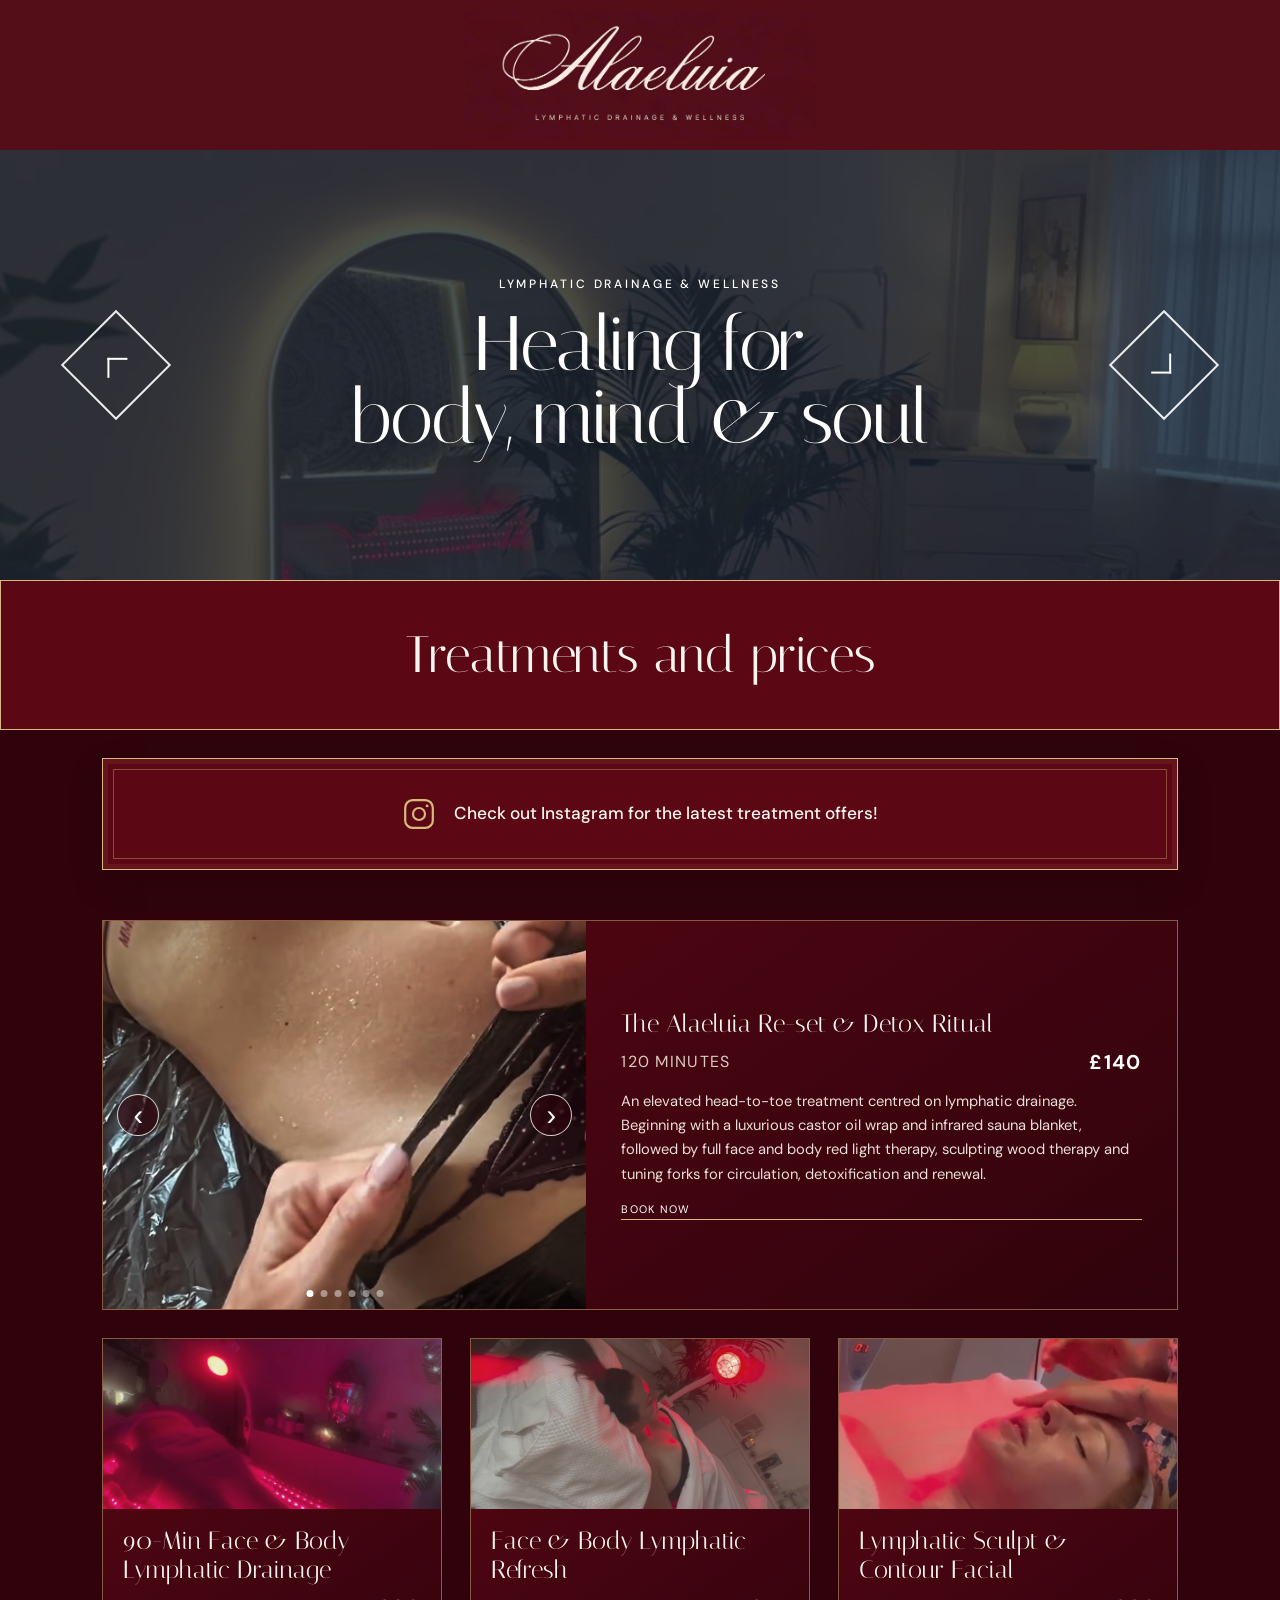
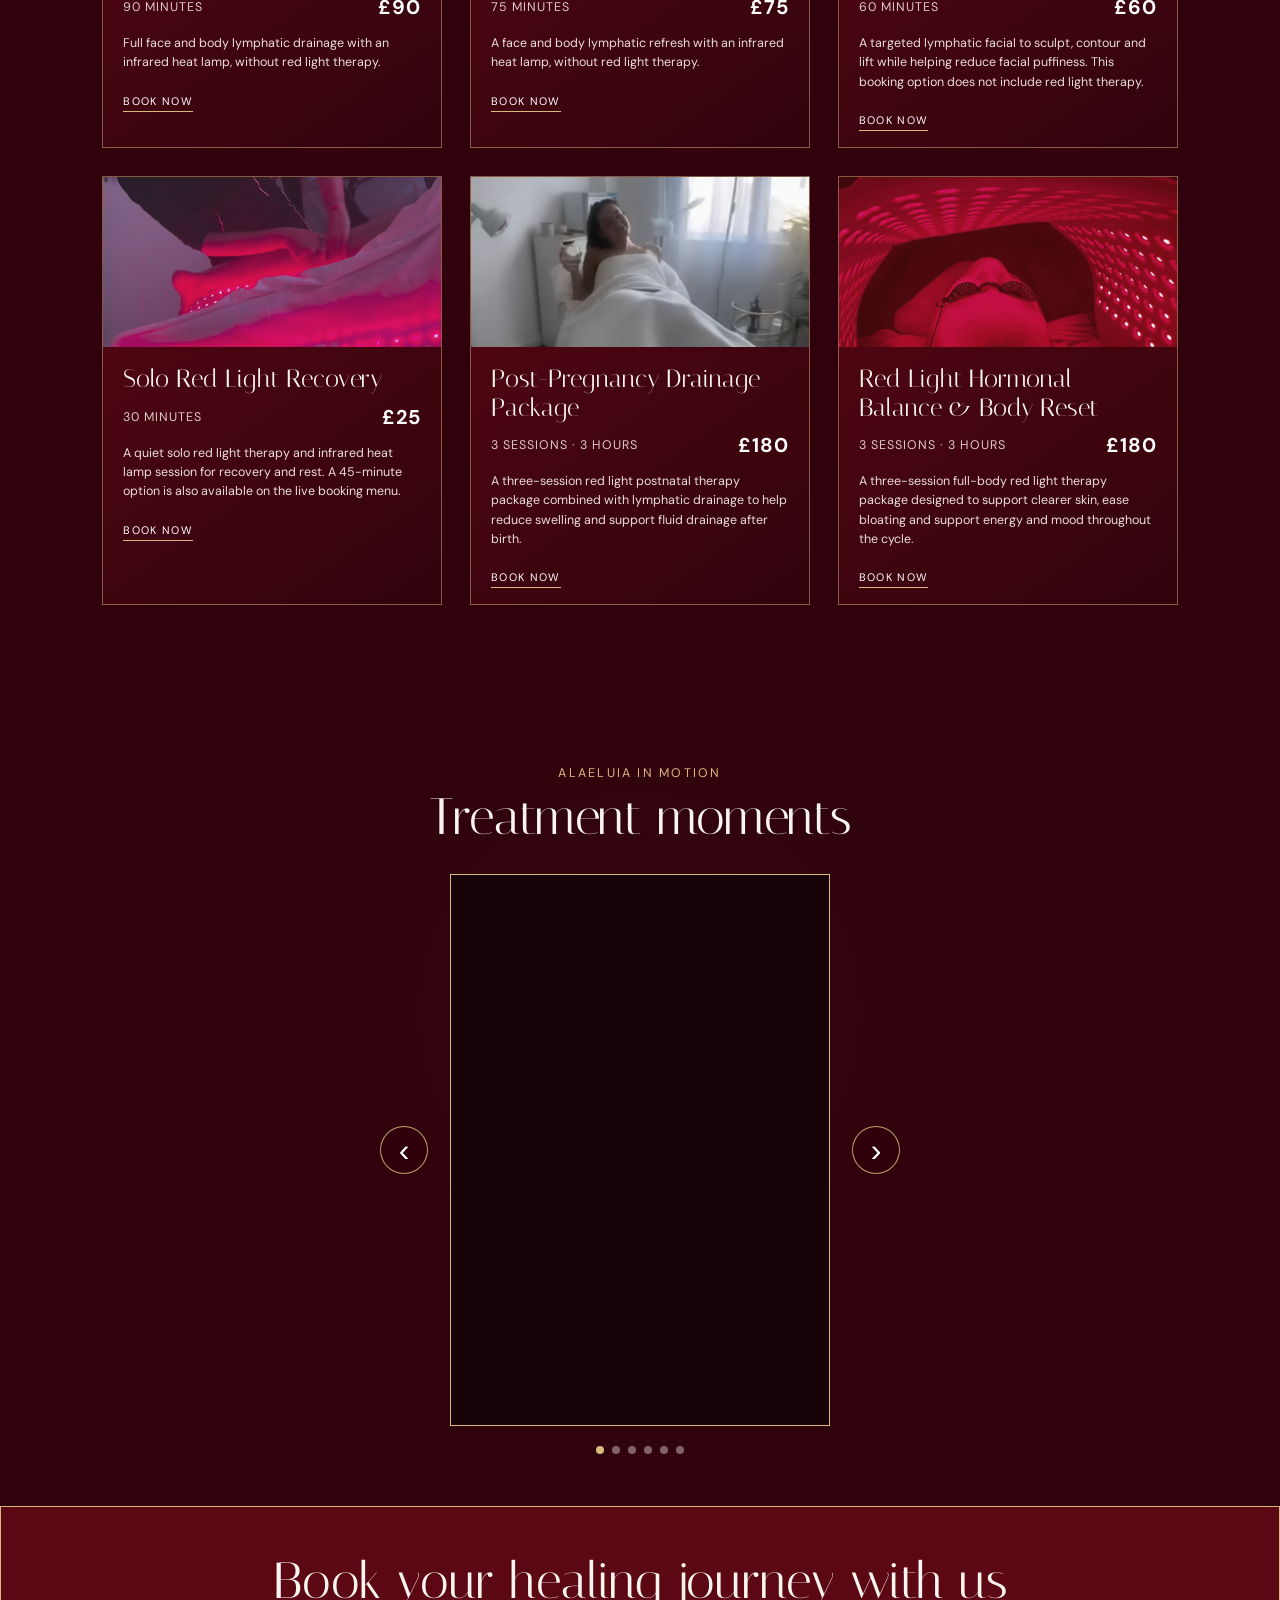
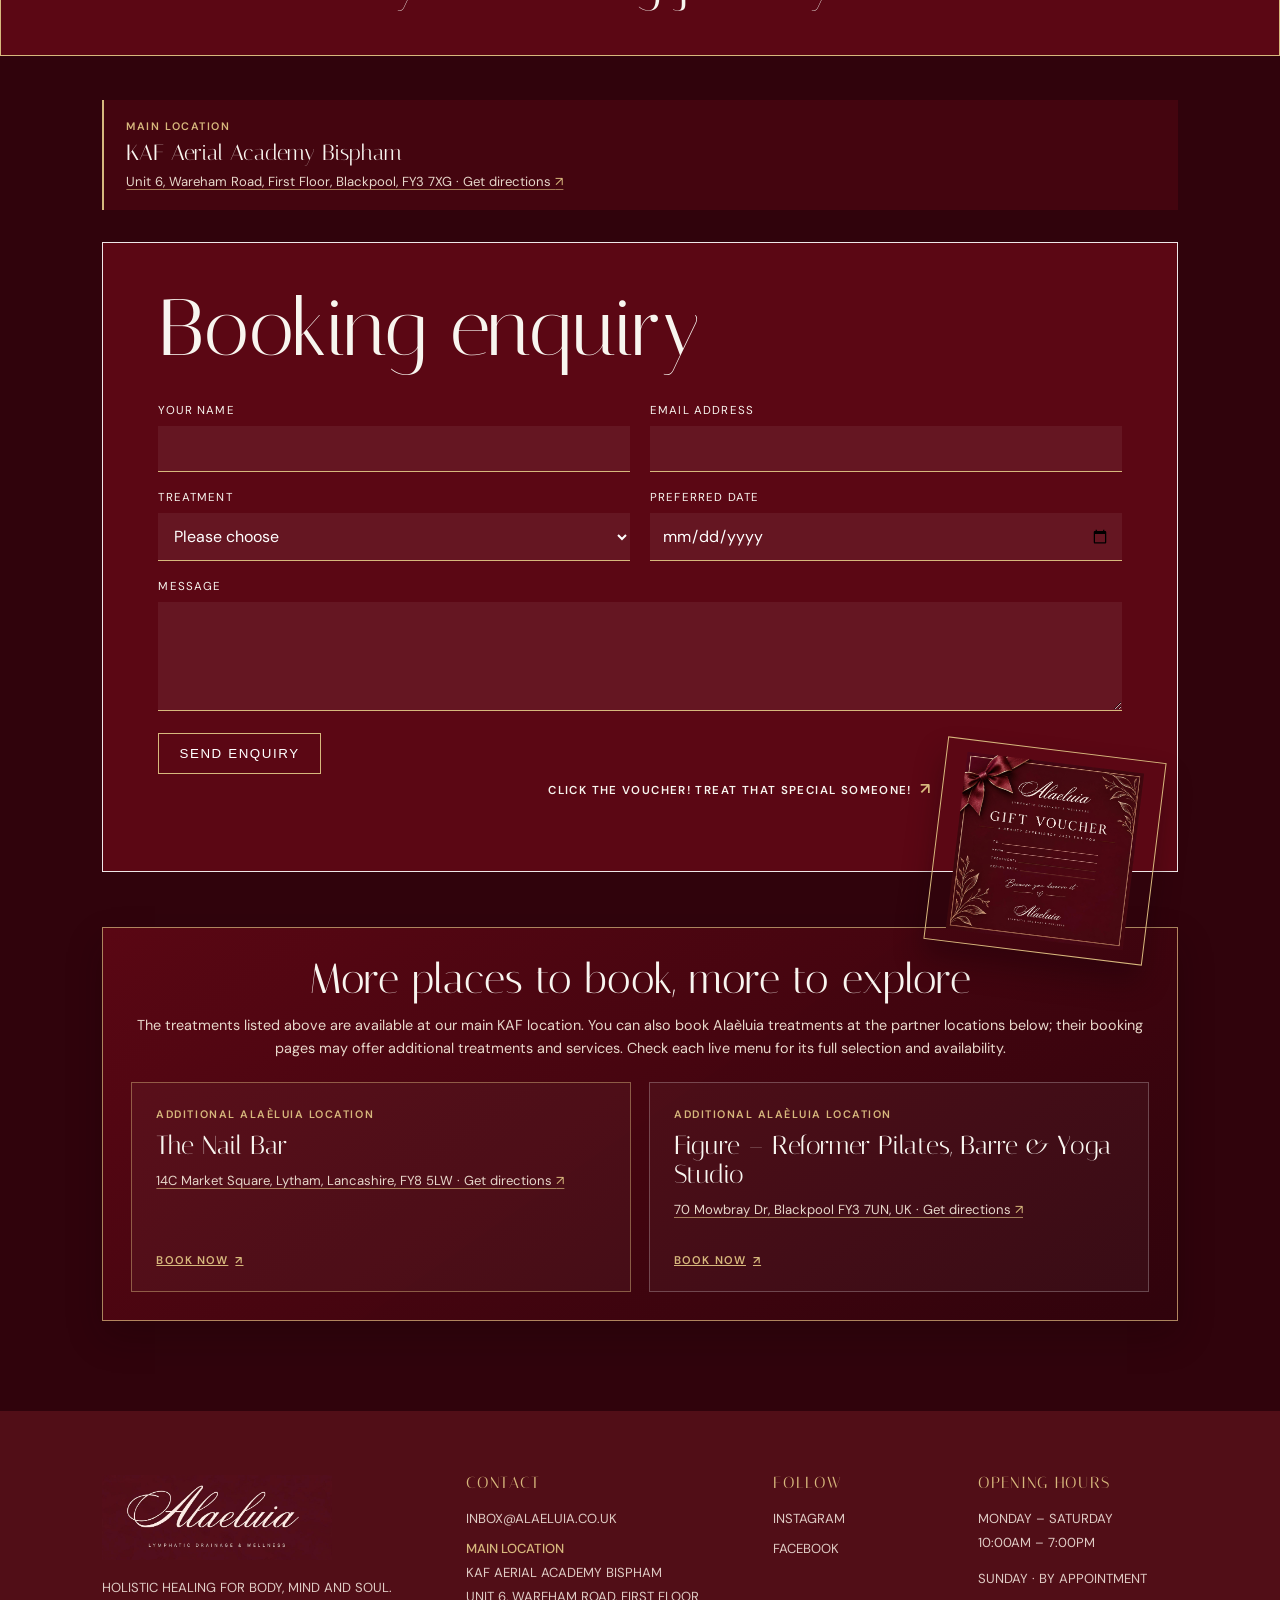
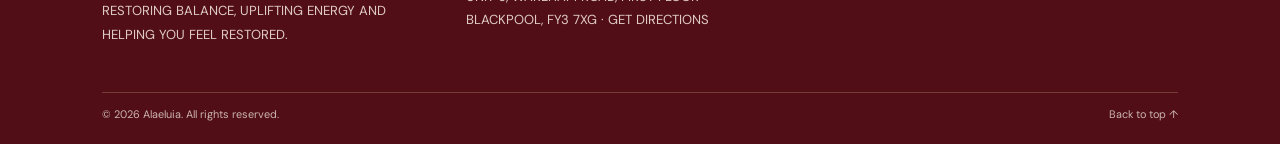
==== index.html @ b2f35468 "Publish Alaeluia website Co-authored-by: Copilot <223556219+Copilot@users.noreply.github.com>" ====
<!doctype html>
<html lang="en-GB">
<head>
  <meta charset="utf-8">
  <meta name="viewport" content="width=device-width,initial-scale=1">
  <title>Alaeluia | Lymphatic Drainage &amp; Wellness</title>
  <meta name="description" content="Lymphatic drainage, red light therapy and holistic wellbeing treatments.">
  <link rel="preconnect" href="https://fonts.googleapis.com">
  <link rel="preconnect" href="https://fonts.gstatic.com" crossorigin>
  <link href="https://fonts.googleapis.com/css2?family=DM+Sans:wght@300;400;500;600&family=Italiana&display=swap" rel="stylesheet">
  <link rel="stylesheet" href="styles.css">
</head>
<body>
  <header class="site-header">
    <img src="images/logo.png" alt="Alaeluia Lymphatic Drainage and Wellness">
  </header>

  <main>
    <section class="hero" id="home" aria-label="Alaeluia slideshow">
      <div class="hero-slide active" style="--image:url('images/real/slide/Screenshot 2026-11-07 090136.png')"></div>
      <div class="hero-slide" style="--image:url('images/real/slide/Screenshot 2026-11-07 090157.png')"></div>
      <div class="hero-slide" style="--image:url('images/real/slide/Screenshot 2026-11-07 090206.png')"></div>
      <div class="hero-slide" style="--image:url('images/real/slide/Screenshot 2026-11-07 090616.png')"></div>
      <div class="hero-slide" style="--image:url('images/real/slide/Screenshot 2026-11-07 090729.png')"></div>
      <div class="hero-slide" style="--image:url('images/real/slide/Screenshot 2026-11-07 090744.png')"></div>
      <div class="hero-slide" style="--image:url('images/real/slide/Screenshot 2026-11-07 092814.png')"></div>
      <div class="hero-slide" style="--image:url('images/real/slide/Screenshot 2026-11-07 092827.png')"></div>
      <div class="hero-slide" style="--image:url('images/real/slide/Screenshot 2026-11-07 092846.png')"></div>
      <div class="hero-slide" style="--image:url('images/real/slide/Screenshot 2026-11-07 093430.png')"></div>
      <div class="hero-overlay"></div>
      <div class="hero-copy reveal">
        <p>Lymphatic drainage &amp; wellness</p>
        <h1>Healing for<br>body, mind &amp; soul</h1>
      </div>
      <button class="arrow prev" aria-label="Previous slide">‹</button>
      <button class="arrow next" aria-label="Next slide">›</button>
    </section>

    <section class="treatments" id="treatments">
      <div class="treatment-heading"><h2>Treatments and prices</h2></div>
      <div class="shell instagram-offers">
        <a href="https://www.instagram.com/alaeluia/" target="_blank" rel="noopener noreferrer" aria-label="Check out Instagram for the latest treatment offers">
          <svg viewBox="0 0 24 24" aria-hidden="true" focusable="false">
            <rect x="2.25" y="2.25" width="19.5" height="19.5" rx="5.25"></rect>
            <circle cx="12" cy="12" r="4.25"></circle>
            <circle cx="17.7" cy="6.3" r="1"></circle>
          </svg>
          <span>Check out Instagram for the latest treatment offers!</span>
        </a>
      </div>
      <div class="shell treatment-grid">
        <article class="treatment-card treatment-wide reveal">
          <div class="signature-media" aria-label="The Alaeluia Re-set and Detox Ritual gallery">
            <img class="signature-slide active" src="images/real/treatments/sig1.png" alt="The Alaeluia Re-set and Detox Ritual">
            <img class="signature-slide" src="images/real/treatments/sig2.png" alt="">
            <img class="signature-slide" src="images/real/treatments/sig3.png" alt="">
            <img class="signature-slide" src="images/real/treatments/sig4.png" alt="">
            <img class="signature-slide" src="images/real/treatments/sig5.png" alt="">
            <img class="signature-slide" src="images/real/treatments/sig6.png" alt="">
            <button class="signature-arrow signature-prev" type="button" aria-label="Previous signature treatment image">‹</button>
            <button class="signature-arrow signature-next" type="button" aria-label="Next signature treatment image">›</button>
            <div class="signature-dots" aria-hidden="true"></div>
          </div>
          <div>
            <h3>The Alaeluia Re-set &amp; Detox Ritual</h3>
            <p><span>120 minutes</span><strong>£140</strong></p>
            <p class="treatment-description">An elevated head-to-toe treatment centred on lymphatic drainage. Beginning with a luxurious castor oil wrap and infrared sauna blanket, followed by full face and body red light therapy, sculpting wood therapy and tuning forks for circulation, detoxification and renewal.</p>
            <a class="book-treatment" href="#booking" data-treatment="The Alaeluia Re-set & Detox Ritual">Book now</a>
          </div>
        </article>
        <article class="treatment-card reveal">
          <img src="images/real/treatments/faceboddetox.png" alt="Full face and body detox">
          <div><h3>90-Min Face &amp; Body Lymphatic Drainage</h3><p><span>90 minutes</span><strong>£90</strong></p><p class="treatment-description">Full face and body lymphatic drainage with an infrared heat lamp, without red light therapy.</p><a class="book-treatment" href="#booking" data-treatment="90-Min Face & Body Lymphatic Drainage">Book now</a></div>
        </article>
        <article class="treatment-card reveal">
          <img src="images/real/treatments/faceboddetoxrefresh.png" alt="Face and body detox refresh">
          <div><h3>Face &amp; Body Lymphatic Refresh</h3><p><span>75 minutes</span><strong>£75</strong></p><p class="treatment-description">A face and body lymphatic refresh with an infrared heat lamp, without red light therapy.</p><a class="book-treatment" href="#booking" data-treatment="Face & Body Lymphatic Refresh">Book now</a></div>
        </article>
        <article class="treatment-card reveal">
          <img src="images/real/treatments/facial.png" alt="Sculpt and drain facial">
          <div><h3>Lymphatic Sculpt &amp; Contour Facial</h3><p><span>60 minutes</span><strong>£60</strong></p><p class="treatment-description">A targeted lymphatic facial to sculpt, contour and lift while helping reduce facial puffiness. This booking option does not include red light therapy.</p><a class="book-treatment" href="#booking" data-treatment="Lymphatic Sculpt & Contour Facial">Book now</a></div>
        </article>
        <article class="treatment-card reveal">
          <img src="images/real/treatments/postsurg.png" alt="Red light recovery therapy">
          <div><h3>Solo Red Light Recovery</h3><p><span>30 minutes</span><strong>£25</strong></p><p class="treatment-description">A quiet solo red light therapy and infrared heat lamp session for recovery and rest. A 45-minute option is also available on the live booking menu.</p><a class="book-treatment" href="#booking" data-treatment="Solo Red Light Recovery">Book now</a></div>
        </article>
        <article class="treatment-card reveal">
          <img src="images/real/treatments/preg.png" alt="Post pregnancy drainage">
          <div><h3>Post-Pregnancy Drainage Package</h3><p><span>3 sessions · 3 hours</span><strong>£180</strong></p><p class="treatment-description">A three-session red light postnatal therapy package combined with lymphatic drainage to help reduce swelling and support fluid drainage after birth.</p><a class="book-treatment" href="#booking" data-treatment="Post-Pregnancy Drainage Package">Book now</a></div>
        </article>
        <article class="treatment-card reveal">
          <img src="images/real/treatments/bodyreset.png" alt="Hormonal balance red light hormonal therapy">
          <div><h3>Red Light Hormonal Balance &amp; Body Reset</h3><p><span>3 sessions · 3 hours</span><strong>£180</strong></p><p class="treatment-description">A three-session full-body red light therapy package designed to support clearer skin, ease bloating and support energy and mood throughout the cycle.</p><a class="book-treatment" href="#booking" data-treatment="Red Light Hormonal Balance & Body Reset">Book now</a></div>
        </article>
      </div>
    </section>

    <section class="video-gallery" id="treatment-videos" aria-labelledby="video-gallery-title">
      <div class="shell">
        <div class="video-gallery-heading reveal">
          <p>Alaeluia in motion</p>
          <h2 id="video-gallery-title">Treatment moments</h2>
        </div>
        <div class="video-carousel reveal" aria-label="Alaeluia treatment video carousel">
          <button class="video-arrow video-prev" type="button" aria-label="Previous treatment video">‹</button>
          <div class="video-frame">
            <video class="video-slide active" muted autoplay loop playsinline preload="metadata" aria-label="Alaeluia treatment video 1"><source src="images/real/vid.mp4" type="video/mp4"></video>
            <video class="video-slide" muted loop playsinline preload="metadata" aria-label="Alaeluia treatment video 2"><source src="images/real/vid2.mp4" type="video/mp4"></video>
            <video class="video-slide" muted loop playsinline preload="metadata" aria-label="Alaeluia treatment video 3"><source src="images/real/vid3.mp4" type="video/mp4"></video>
            <video class="video-slide" muted loop playsinline preload="metadata" aria-label="Alaeluia treatment video 4"><source src="images/real/vid4.mp4" type="video/mp4"></video>
            <video class="video-slide" muted loop playsinline preload="metadata" aria-label="Alaeluia treatment video 5"><source src="images/real/vid5.mp4" type="video/mp4"></video>
            <video class="video-slide" muted loop playsinline preload="metadata" aria-label="Alaeluia treatment video 6"><source src="images/real/vid6.mp4" type="video/mp4"></video>
          </div>
          <button class="video-arrow video-next" type="button" aria-label="Next treatment video">›</button>
          <div class="video-dots" aria-label="Choose a treatment video"></div>
        </div>
      </div>
    </section>

    <section class="booking" id="booking">
      <div class="booking-heading"><h2>Book your healing journey with us</h2></div>
      <div class="shell">
        <div class="booking-home-location">
          <span class="booking-option-kicker">Main location</span>
          <strong>KAF Aerial Academy Bispham</strong>
          <a class="booking-location-directions" href="https://maps.app.goo.gl/wTPnU5H9SSuJY9UV6" target="_blank" rel="noopener noreferrer">Unit 6, Wareham Road, First Floor, Blackpool, FY3 7XG · Get directions <span aria-hidden="true">↗</span></a>
        </div>
        <form id="booking-form" class="reveal">
          <h3>Booking enquiry</h3>
          <button class="gift-card-link" type="button" aria-label="Enquire about a gift voucher">
            <img src="images/vouchergift.JPG" alt="Alaeluia gift voucher">
          </button>
          <span class="gift-card-label">Click the voucher! Treat that special someone! <span aria-hidden="true">↗</span></span>
          <div class="field-row">
            <label>Your name<input name="name" autocomplete="name" required></label>
            <label>Email address<input type="email" name="email" autocomplete="email" required></label>
          </div>
          <div class="field-row">
            <label>Treatment<select id="treatment-select"><option value="">Please choose</option><option>The Alaeluia Re-set &amp; Detox Ritual</option><option>90-Min Face &amp; Body Lymphatic Drainage</option><option>Face &amp; Body Lymphatic Refresh</option><option>Lymphatic Sculpt &amp; Contour Facial</option><option>Solo Red Light Recovery</option><option>Post-Pregnancy Drainage Package</option><option>Red Light Hormonal Balance &amp; Body Reset</option></select></label>
            <label>Preferred date<input type="date" name="date"></label>
          </div>
          <label>Message<textarea name="message" rows="4"></textarea></label>
          <button type="submit">Send enquiry</button>
          <p class="form-status" role="status"></p>
        </form>
        <div class="booking-options reveal" aria-label="Additional Alaeluia booking locations">
          <h3>More places to book, more to explore</h3>
          <p class="booking-options-intro">The treatments listed above are available at our main KAF location. You can also book Alaèluia treatments at the partner locations below; their booking pages may offer additional treatments and services. Check each live menu for its full selection and availability.</p>
          <div class="booking-options-grid">
            <article class="booking-option">
              <span class="booking-option-kicker">Additional Alaèluia location</span>
              <strong>The Nail Bar</strong>
              <a class="booking-location-directions" href="https://maps.app.goo.gl/ZCoVRhFAYqFWqMKh9" target="_blank" rel="noopener noreferrer">14C Market Square, Lytham, Lancashire, FY8 5LW · Get directions <span aria-hidden="true">↗</span></a>
              <a class="booking-option-cta" href="https://thenailbar12.gettimely.com/" target="_blank" rel="noopener noreferrer">Book now <span aria-hidden="true">↗</span></a>
            </article>
            <article class="booking-option booking-option-secondary">
              <span class="booking-option-kicker">Additional Alaèluia location</span>
              <strong>Figure – Reformer Pilates, Barre &amp; Yoga Studio</strong>
              <a class="booking-location-directions" href="https://maps.app.goo.gl/NTTtjT74mjGg5FLV8" target="_blank" rel="noopener noreferrer">70 Mowbray Dr, Blackpool FY3 7UN, UK · Get directions <span aria-hidden="true">↗</span></a>
              <a class="booking-option-cta" href="https://www.sumupbookings.com/alaeluia" target="_blank" rel="noopener noreferrer">Book now <span aria-hidden="true">↗</span></a>
            </article>
          </div>
        </div>
      </div>
    </section>
  </main>

  <dialog id="gift-voucher-dialog" class="gift-voucher-dialog" aria-labelledby="gift-voucher-title">
    <form id="gift-voucher-form">
      <button class="gift-voucher-close" type="button" aria-label="Close gift voucher form">×</button>
      <h3 id="gift-voucher-title">Gift voucher enquiry</h3>
      <div class="field-row">
        <label>Your name<input name="gift-name" autocomplete="name" required></label>
        <label>Email address<input type="email" name="gift-email" autocomplete="email" required></label>
      </div>
      <div class="field-row">
        <label>Recipient name<input name="recipient-name"></label>
        <label>Voucher value<select name="voucher-value" required><option value="">Please choose</option><option>£25</option><option>£50</option><option>£70</option><option>£85</option><option>£100</option><option>£140</option><option>Custom value</option></select></label>
      </div>
      <label>Message<textarea name="gift-message" rows="4" placeholder="Tell us about the voucher or add a personal message"></textarea></label>
      <button class="gift-voucher-submit" type="submit">Send voucher enquiry</button>
      <p class="gift-form-status" role="status"></p>
    </form>
  </dialog>

  <footer>
    <div class="shell footer-grid">
      <div class="footer-brand">
        <img src="images/logo.png" alt="Alaeluia Lymphatic Drainage and Wellness">
        <p>Holistic healing for body, mind and soul. Restoring balance, uplifting energy and helping you feel restored.</p>
      </div>
      <div>
        <h2>Contact</h2>
        <a href="mailto:inbox@alaeluia.co.uk">inbox@alaeluia.co.uk</a>
        <p class="footer-address"><strong>Main location</strong><br>KAF Aerial Academy Bispham<br><a href="https://maps.app.goo.gl/wTPnU5H9SSuJY9UV6" target="_blank" rel="noopener noreferrer">Unit 6, Wareham Road, First Floor<br>Blackpool, FY3 7XG · Get directions</a></p>
      </div>
      <div>
        <h2>Follow</h2>
        <a href="https://www.instagram.com/alaeluia/" target="_blank" rel="noopener noreferrer">Instagram</a>
        <a href="https://www.facebook.com/profile.php?id=61587055676961" target="_blank" rel="noopener noreferrer">Facebook</a>
      </div>
      <div>
        <h2>Opening hours</h2>
        <p>Monday – Saturday<br>10:00am – 7:00pm</p>
        <p>Sunday · By appointment</p>
      </div>
    </div>
    <div class="shell footer-bottom"><span>© <span id="footer-year"></span> Alaeluia. All rights reserved.</span><span><a href="#home">Back to top ↑</a></span></div>
  </footer>
  <script src="script.js"></script>
</body>
</html>
---- styles.css ----
:root{--wine:#5b0714;--wine-dark:#30030c;--slate:#1b2636;--paper:#f3ede5;--gold:#d7b87d;--white:#f8f5ef}
*{box-sizing:border-box}html{scroll-behavior:smooth;scroll-padding-top:20px}body{margin:0;font-family:"DM Sans",sans-serif;background:var(--wine-dark);color:var(--white)}
.site-header{height:150px;background:#530e18;display:grid;place-items:center}.site-header img{width:min(520px,70vw);height:130px;object-fit:contain}
.hero{position:relative;height:430px;overflow:hidden;background:var(--slate);color:white}.hero-slide{position:absolute;inset:0;background:var(--image) center/cover no-repeat;opacity:0;transform:scale(1.04);transition:opacity 1s ease,transform 7s ease}.hero-slide.active{opacity:.58;transform:scale(1.1)}.hero-overlay{position:absolute;inset:0;background:rgba(27,38,54,.58)}.hero-copy{position:absolute;inset:0;display:grid;place-content:center;text-align:center}.hero-copy p{text-transform:uppercase;letter-spacing:.24em;font-size:.75rem;margin:0 0 1rem}.hero-copy h1{font:500 clamp(3rem,6vw,6rem)/.95 "Italiana",serif;margin:0}.arrow{position:absolute;top:50%;width:78px;height:78px;transform:translateY(-50%) rotate(45deg);border:2px solid rgba(255,255,255,.9);background:transparent;color:white;font-size:0;cursor:pointer}.arrow:before{content:"";position:absolute;width:18px;height:18px;border-top:2px solid white;border-right:2px solid white}.prev{left:6%}.prev:before{left:30px;top:28px;transform:rotate(-135deg)}.next{right:6%}.next:before{right:30px;top:28px;transform:rotate(45deg)}
.treatments{background:var(--wine-dark);padding-bottom:5rem}.treatment-heading,.booking-heading{height:150px;background:var(--wine);display:grid;place-items:center;text-align:center}.treatment-heading h2,.booking-heading h2{font:400 clamp(2rem,4vw,3.5rem)/1.1 "DM Sans",sans-serif;text-transform:uppercase;margin:0}.shell{width:min(1100px,84vw);margin:auto}.treatment-grid{display:grid;grid-template-columns:repeat(3,1fr);gap:28px;padding-top:50px}.treatment-card{border:1px solid rgba(255,255,255,.9);min-height:310px;background:rgba(91,7,20,.5);overflow:hidden}.treatment-card img{width:100%;height:170px;object-fit:cover;display:block}.treatment-card>div{padding:18px 20px}.treatment-card h3{font:400 1.4rem/1.15 "Italiana",serif;margin:0 0 10px}.treatment-card p{display:flex;justify-content:space-between;align-items:center;color:#dccac2;font-size:.78rem;text-transform:uppercase;letter-spacing:.08em;margin:0 0 14px}.treatment-card strong{font-size:1.25rem;color:white}.treatment-card a{color:white;text-decoration:none;text-transform:uppercase;font-size:.68rem;letter-spacing:.12em;border-bottom:1px solid var(--gold);padding-bottom:3px}.treatment-wide{grid-column:1/-1;min-height:330px;display:grid;grid-template-columns:45% 55%}.treatment-wide img{height:100%}.treatment-wide>div{display:flex;flex-direction:column;justify-content:center;padding:35px}.treatment-wide h3{font-size:2.5rem}.treatment-wide p{font-size:1rem}
.booking{background:var(--wine-dark);padding-bottom:90px}.booking-heading{background:var(--wine);height:150px}.booking form{margin-top:70px;min-height:410px;border:1px solid rgba(255,255,255,.9);padding:45px 55px;background:var(--wine)}.booking form>h3{font:400 clamp(3rem,7vw,5rem)/1 "DM Sans",sans-serif;text-transform:uppercase;margin:0 0 35px}.field-row{display:grid;grid-template-columns:1fr 1fr;gap:20px}label{display:block;font-size:.72rem;text-transform:uppercase;letter-spacing:.1em;margin-bottom:18px}input,select,textarea{width:100%;margin-top:8px;border:0;border-bottom:1px solid var(--gold);background:rgba(255,255,255,.06);color:white;padding:12px;font:1rem "DM Sans",sans-serif}select option{color:#19070b}textarea{resize:vertical}.booking button{border:1px solid var(--gold);background:transparent;color:white;padding:12px 20px;text-transform:uppercase;letter-spacing:.12em;cursor:pointer}.form-status{min-height:20px;color:var(--gold)}
footer{height:180px;background:var(--wine);border-top:1px solid rgba(255,255,255,.5);display:grid;place-items:center;text-transform:uppercase;font:400 3rem/1 "DM Sans",sans-serif}
.reveal{opacity:0;transform:translateY(24px);transition:.8s ease}.reveal.visible{opacity:1;transform:none}
@media(max-width:850px){.site-header{height:120px}.site-header img{width:min(450px,82vw);height:105px}.hero{height:360px}.arrow{width:56px;height:56px}.prev{left:3%}.next{right:3%}.treatment-grid{grid-template-columns:1fr 1fr}.treatment-wide{grid-column:1/-1}.booking form{padding:35px}.footer{height:140px}}
@media(max-width:620px){.site-header{height:100px}.site-header img{height:86px;width:88vw}.hero{height:300px}.hero-copy h1{font-size:3rem}.arrow{width:42px;height:42px}.prev{left:5%}.next{right:5%}.prev:before{left:15px;top:15px}.next:before{right:15px;top:15px}.treatment-heading,.booking-heading{height:110px}.treatment-grid{grid-template-columns:1fr;padding-top:30px;gap:16px}.treatment-wide{grid-column:auto;grid-template-columns:1fr}.treatment-wide img{height:220px}.treatment-wide>div{padding:20px}.treatment-wide h3{font-size:1.8rem}.booking form{margin-top:35px;padding:28px 20px}.booking form>h3{font-size:2.5rem}.field-row{grid-template-columns:1fr}}
@media(prefers-reduced-motion:reduce){html{scroll-behavior:auto}.hero-slide,.reveal{transition:none}.reveal{opacity:1;transform:none}}

/* Refined typography and footer treatment */
.footer-grid,
.footer-bottom{position:relative}
footer{
  background:#510E17!important;
  border-top:0!important;
}
.footer-brand img{max-height:74px;object-fit:contain}
.hero-copy p{font-family:"DM Sans",sans-serif;font-weight:500}
.hero-copy h1{font-family:"Italiana",serif;letter-spacing:-.02em;text-shadow:0 4px 22px rgba(25,7,11,.35)}
.hero-copy h1 em{font-style:italic;color:#d8a6a3}
.treatment-heading h2,.booking-heading h2{font-family:"Italiana",serif;text-transform:none;font-size:clamp(2.5rem,4vw,4.1rem)}
.treatment-card{background:linear-gradient(145deg,rgba(91,7,20,.92),rgba(48,3,12,.98));border-color:rgba(215,184,125,.48);transition:transform .35s ease,border-color .35s ease,box-shadow .35s ease}
.treatment-card:hover{transform:translateY(-4px);border-color:var(--gold);box-shadow:0 18px 35px rgba(25,7,11,.32)}
.treatment-card img{filter:saturate(.82) contrast(.96);transition:transform .65s ease,filter .65s ease}
.treatment-card:hover img{transform:scale(1.035);filter:saturate(1) contrast(1)}
.treatment-card h3{font-family:"Italiana",serif;font-size:1.55rem}
.treatment-card a{font-family:"DM Sans",sans-serif}
.booking-heading h2{font-family:"Italiana",serif}
.booking form>h3{font-family:"Italiana",serif;text-transform:none}
footer{height:auto;min-height:270px;display:block;padding:4rem 0 1.5rem;border-top:1px solid var(--gold)}
.footer-grid{display:grid;grid-template-columns:1.5fr 1fr .7fr 1fr;gap:4rem;align-items:start}
.footer-brand img{display:block;width:230px;height:auto;max-height:100px;object-fit:contain;margin-bottom:1rem}
.footer-grid h2{font:400 1rem/1 "Italiana",serif;text-transform:uppercase;color:var(--gold);margin:0 0 1rem;letter-spacing:.08em}
.footer-grid p,.footer-grid a{font-family:"DM Sans",sans-serif;font-size:.82rem;line-height:1.8;color:#dfcbc4;text-decoration:none}
.footer-grid a{display:block;width:max-content;margin-bottom:.35rem;border-bottom:1px solid transparent;transition:border-color .25s}
.footer-grid a:hover{border-color:var(--gold)}
.footer-bottom{margin-top:2rem;padding-top:1rem;border-top:1px solid rgba(215,184,125,.28);display:flex;justify-content:space-between;font-family:"DM Sans",sans-serif;font-size:.68rem;text-transform:none;color:#cbb5ac}
.footer-bottom a{color:inherit;text-decoration:none}
.instagram-offers{display:flex;justify-content:center;margin-top:28px}
.instagram-offers a{
  position:relative;
  width:100%;
  min-height:112px;
  display:flex;
  align-items:center;
  justify-content:center;
  gap:18px;
  box-sizing:border-box;
  padding:24px 32px;
  color:var(--white);
  text-decoration:none;
  background:var(--wine);
  border:1px solid var(--gold);
  box-shadow:0 12px 28px rgba(24,2,7,.28),inset 0 0 0 5px rgba(215,184,125,.08);
  font-family:"DM Sans",sans-serif;
  font-size:clamp(.92rem,1.4vw,1.08rem);
  font-weight:500;
  line-height:1.35;
  text-align:center;
  transition:background .25s ease,border-color .25s ease,transform .25s ease,box-shadow .25s ease
}
.instagram-offers a:before{
  content:"";
  position:absolute;
  inset:10px;
  border:1px solid rgba(215,184,125,.38);
  pointer-events:none
}
.instagram-offers a:hover{
  background:#650918;
  border-color:#ead09a;
  transform:translateY(-2px);
  box-shadow:0 16px 34px rgba(24,2,7,.38),inset 0 0 0 5px rgba(215,184,125,.11)
}
.instagram-offers a:focus-visible{
  outline:3px solid var(--gold);
  outline-offset:5px
}
.instagram-offers svg{
  width:34px;
  height:34px;
  flex:0 0 34px;
  fill:none;
  stroke:var(--gold);
  stroke-width:1.55
}
.instagram-offers svg circle:last-child{fill:var(--gold);stroke:none}
@media(max-width:850px){.footer-grid{grid-template-columns:1fr 1fr;gap:2.5rem}}
@media(max-width:620px){footer{padding-top:3rem}.footer-grid{grid-template-columns:1fr}.footer-brand img{width:210px}.footer-bottom{display:block}.footer-bottom span{display:block;margin-top:.5rem}.instagram-offers{width:min(84vw,1100px);margin-top:22px}.instagram-offers a{min-height:100px;gap:12px;padding:20px 18px;font-size:.88rem}.instagram-offers svg{width:28px;height:28px;flex-basis:28px}}
.treatment-card{min-height:390px}
.treatment-card .treatment-description{
  display:block;
  color:#eaded9;
  font-family:"DM Sans",sans-serif;
  font-size:.78rem;
  line-height:1.55;
  text-transform:none;
  letter-spacing:0;
  margin:0 0 16px;
}
.treatment-wide .treatment-description{
  max-width:560px;
  font-size:.92rem;
  line-height:1.65;
}
.hero-slide.hero-video{background:none}
.hero-slide video{
  position:absolute;
  inset:0;
  width:100%;
  height:100%;
  object-fit:cover;
  opacity:0;
  transition:opacity 1s ease;
}
.hero-slide.hero-video.active video{opacity:1}
.video-gallery{
  padding:5rem 0;
  background:
    linear-gradient(rgba(48,3,12,.82),rgba(48,3,12,.82)),
    radial-gradient(circle at 50% 40%,rgba(215,184,125,.12),transparent 38%);
}
.video-gallery-heading{
  margin-bottom:2rem;
  text-align:center;
}
.video-gallery-heading p{
  margin:0 0 .6rem;
  color:var(--gold);
  font-size:.78rem;
  text-transform:uppercase;
  letter-spacing:.18em;
}
.video-gallery-heading h2{
  margin:0;
  font:400 clamp(2.5rem,4vw,4rem)/1 "Italiana",serif;
}
.video-carousel{
  position:relative;
  width:min(380px,84vw);
  margin:0 auto;
}
.video-frame{
  position:relative;
  width:100%;
  aspect-ratio:492 / 714;
  border:1px solid var(--gold);
  overflow:hidden;
  background:#160207;
}
.video-slide{
  position:absolute;
  inset:0;
  width:100%;
  height:100%;
  object-fit:cover;
  opacity:0;
  transition:opacity .65s ease;
}
.video-slide.active{opacity:1}
.video-arrow{
  position:absolute;
  z-index:3;
  top:50%;
  width:48px;
  height:48px;
  transform:translateY(-50%);
  border:1px solid rgba(215,184,125,.85);
  border-radius:50%;
  background:rgba(48,3,12,.82);
  color:white;
  font-size:2rem;
  line-height:1;
  cursor:pointer;
}
.video-prev{left:-70px}
.video-next{right:-70px}
.video-dots{
  position:absolute;
  left:50%;
  bottom:-28px;
  z-index:3;
  display:flex;
  gap:8px;
  transform:translateX(-50%);
}
.video-dots button{
  width:8px;
  height:8px;
  padding:0;
  border:0;
  border-radius:50%;
  background:rgba(255,255,255,.38);
  cursor:pointer;
}
.video-dots button.active{background:var(--gold)}
.signature-media{
  position:relative;
  min-height:330px;
  height:100%;
  overflow:hidden;
  background:#30030c;
}
.signature-slide{
  position:absolute!important;
  inset:0;
  width:100%!important;
  height:100%!important;
  object-fit:cover;
  opacity:0;
  transform:scale(1.02);
  transition:opacity .7s ease,transform 1.2s ease;
}
.signature-slide.active{
  opacity:1;
  transform:scale(1);
}
.signature-arrow{
  position:absolute;
  top:50%;
  z-index:2;
  width:42px;
  height:42px;
  transform:translateY(-50%);
  border:1px solid rgba(255,255,255,.8);
  border-radius:50%;
  background:rgba(48,3,12,.62);
  color:white;
  font-size:1.8rem;
  line-height:1;
  cursor:pointer;
}
.signature-prev{left:14px}
.signature-next{right:14px}
.signature-dots{
  position:absolute;
  z-index:2;
  left:50%;
  bottom:12px;
  transform:translateX(-50%);
  display:flex;
  gap:7px;
}
.signature-dots span{
  width:7px;
  height:7px;
  border-radius:50%;
  background:rgba(255,255,255,.45);
}
.signature-dots span.active{background:white}
.treatment-heading,
.booking-heading{
  border:1px solid var(--gold);
}
.booking form{position:relative;overflow:visible}
.gift-card-link{
  position:absolute;
  z-index:4;
  right:22px;
  bottom:-82px;
  width:220px;
  height:auto;
  padding:0;
  border:0;
  background:transparent;
  transform:rotate(7deg);
  box-shadow:0 18px 28px rgba(24,2,7,.38);
  transition:transform .25s ease,box-shadow .25s ease;
  cursor:pointer;
}
.gift-card-link:hover{
  transform:rotate(3deg) translateY(-4px);
  box-shadow:0 22px 32px rgba(24,2,7,.48);
}
.gift-card-link img{
  display:block;
  width:100%;
  height:auto;
}
.gift-card-label{
  position:absolute;
  z-index:5;
  right:245px;
  bottom:72px;
  width:max-content;
  color:#f8f5ef;
  font-family:"DM Sans",sans-serif;
  font-size:.72rem;
  font-weight:600;
  letter-spacing:.12em;
  text-transform:uppercase;
  transform:none;
}
.gift-card-label span{
  margin-left:4px;
  color:#d7b87d;
  font-size:1rem;
}
.gift-voucher-dialog{
  width:min(680px,calc(100vw - 32px));
  max-height:calc(100vh - 32px);
  border:1px solid rgba(215,184,125,.65);
  padding:0;
  background:#5b0714;
  color:#f8f5ef;
}
.gift-voucher-dialog::backdrop{
  background:rgba(22,2,7,.72);
  backdrop-filter:blur(4px);
}
.gift-voucher-dialog form{
  position:relative;
  padding:45px 55px;
}
.gift-voucher-dialog h3{
  margin:0 0 35px;
  font:400 clamp(2.2rem,5vw,4rem)/1 "Italiana",serif;
}
.gift-voucher-dialog label{color:#f8f5ef}
.gift-voucher-dialog input,.gift-voucher-dialog select,.gift-voucher-dialog textarea{
  color:#f8f5ef;
}
.gift-voucher-close{
  position:absolute;
  top:18px;
  right:18px;
  width:38px;
  height:38px;
  border:1px solid rgba(215,184,125,.8);
  border-radius:50%;
  background:transparent;
  color:#f8f5ef;
  font-size:1.6rem;
  line-height:1;
  cursor:pointer;
}
.gift-voucher-submit{
  border:1px solid #d7b87d;
  background:transparent;
  color:#f8f5ef;
  padding:12px 20px;
  text-transform:uppercase;
  letter-spacing:.12em;
  cursor:pointer;
}
.gift-form-status{
  min-height:20px;
  margin-bottom:0;
  color:#d7b87d;
}
.treatment-card strong small{
  display:block;
  margin-top:4px;
  font-family:"DM Sans",sans-serif;
  font-size:.62rem;
  font-weight:500;
  line-height:1.2;
}
@media(max-width:850px){
  .gift-card-link{width:220px;right:-46px;bottom:-58px}
  .gift-card-label{right:220px;bottom:58px}
}
@media(max-width:620px){
  .gift-card-link{width:220px;right:-14px;bottom:-48px}
  .gift-card-label{right:230px;bottom:48px;transform:none;font-size:.62rem}
  .gift-card-label:after{width:30px}
  .booking form>h3{padding-right:105px;font-size:2rem}
  .gift-voucher-dialog form{padding:35px 20px 28px}
}
@media(max-width:850px){
  .video-carousel{width:min(360px,70vw)}
  .video-prev{left:-58px}
  .video-next{right:-58px}
}
@media(max-width:620px){
  .video-gallery{padding:4rem 0 4.5rem}
  .video-carousel{width:min(280px,70vw)}
  .video-prev{left:-42px;width:40px;height:40px}
  .video-next{right:-42px;width:40px;height:40px}
}
.booking-options{
  margin-top:55px;
  padding:28px;
  border:1px solid rgba(215,184,125,.72);
  background:linear-gradient(145deg,rgba(91,7,20,.96),rgba(48,3,12,.98));
  box-shadow:0 16px 34px rgba(18,1,5,.24);
}
.booking-home-location{
  display:flex;
  flex-direction:column;
  gap:6px;
  margin:44px auto -38px;
  padding:18px 22px;
  border-left:2px solid var(--gold);
  background:rgba(91,7,20,.48);
  color:#e7d7ca;
  font-size:.84rem;
  line-height:1.55;
}
.booking-home-location .booking-option-kicker{margin:0}
.booking-home-location strong{
  color:var(--white);
  font:400 1.4rem/1.1 "Italiana",serif;
}
.booking-location-directions{
  color:#e7d7ca;
  font-size:.82rem;
  line-height:1.6;
  text-decoration-color:rgba(215,184,125,.65);
  text-underline-offset:3px;
}
.booking-location-directions span{color:var(--gold)}
.booking-location-directions:hover,
.booking-location-directions:focus-visible{color:var(--gold)}
.footer-address{margin:0}
.footer-address strong{color:var(--gold);font-weight:500}
.booking-options>h3{
  margin:0 0 12px;
  color:var(--white);
  font:400 clamp(1.8rem,4vw,2.6rem)/1.1 "Italiana",serif;
  text-align:center;
}
.booking-options-intro{
  margin:0 0 22px;
  color:#e7d7ca;
  font-size:.9rem;
  line-height:1.6;
  text-align:center;
}
.booking-options-grid{
  display:grid;
  grid-template-columns:repeat(2,minmax(0,1fr));
  gap:18px;
}
.booking-option{
  display:flex;
  min-height:210px;
  flex-direction:column;
  align-items:flex-start;
  padding:24px;
  border:1px solid rgba(215,184,125,.46);
  background:rgba(255,255,255,.035);
  color:var(--white);
  text-decoration:none;
  transition:transform .25s ease,border-color .25s ease,background .25s ease;
}
.booking-option:hover,
.booking-option:focus-visible{
  transform:translateY(-3px);
  border-color:var(--gold);
  background:rgba(215,184,125,.08);
}
.booking-option-kicker{
  margin-bottom:10px;
  color:var(--gold);
  font-size:.68rem;
  font-weight:600;
  letter-spacing:.14em;
  text-transform:uppercase;
}
.booking-option strong{
  margin-bottom:10px;
  font:400 1.65rem/1.1 "Italiana",serif;
}
.booking-option>span:not(.booking-option-kicker):not(.booking-option-cta){
  color:#e7d7ca;
  font-size:.82rem;
  line-height:1.65;
}
.booking-option .booking-option-cta{
  display:inline-flex;
  align-items:center;
  gap:7px;
  margin-top:auto;
  padding-top:20px;
  color:var(--gold);
  font-size:.7rem;
  font-weight:600;
  letter-spacing:.1em;
  text-transform:uppercase;
}
.booking-option-secondary{
  border-color:rgba(255,255,255,.24);
}
@media(max-width:620px){
  .booking-options{margin-top:35px;padding:18px}
  .booking-options-grid{grid-template-columns:1fr;gap:12px}
  .booking-option{min-height:0;padding:20px}
  .booking-home-location{margin:30px auto -18px;padding:16px}
}
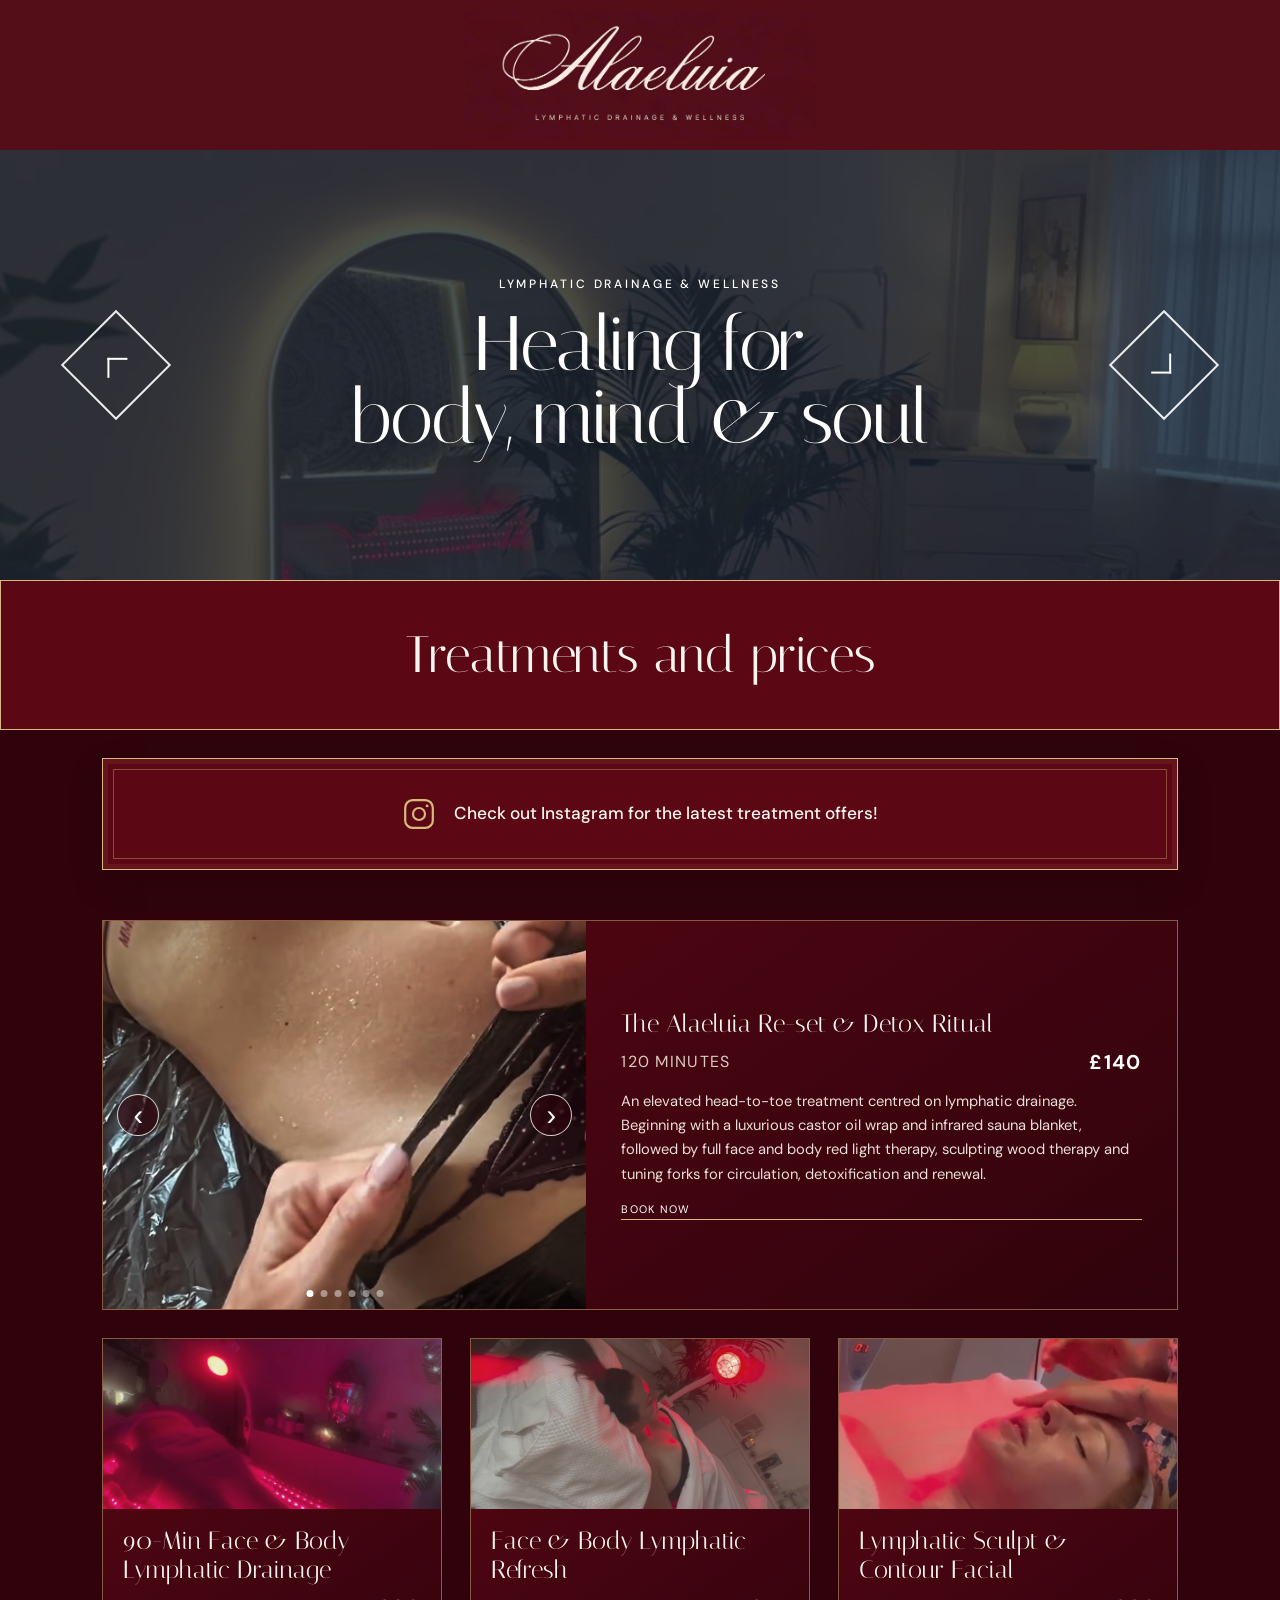
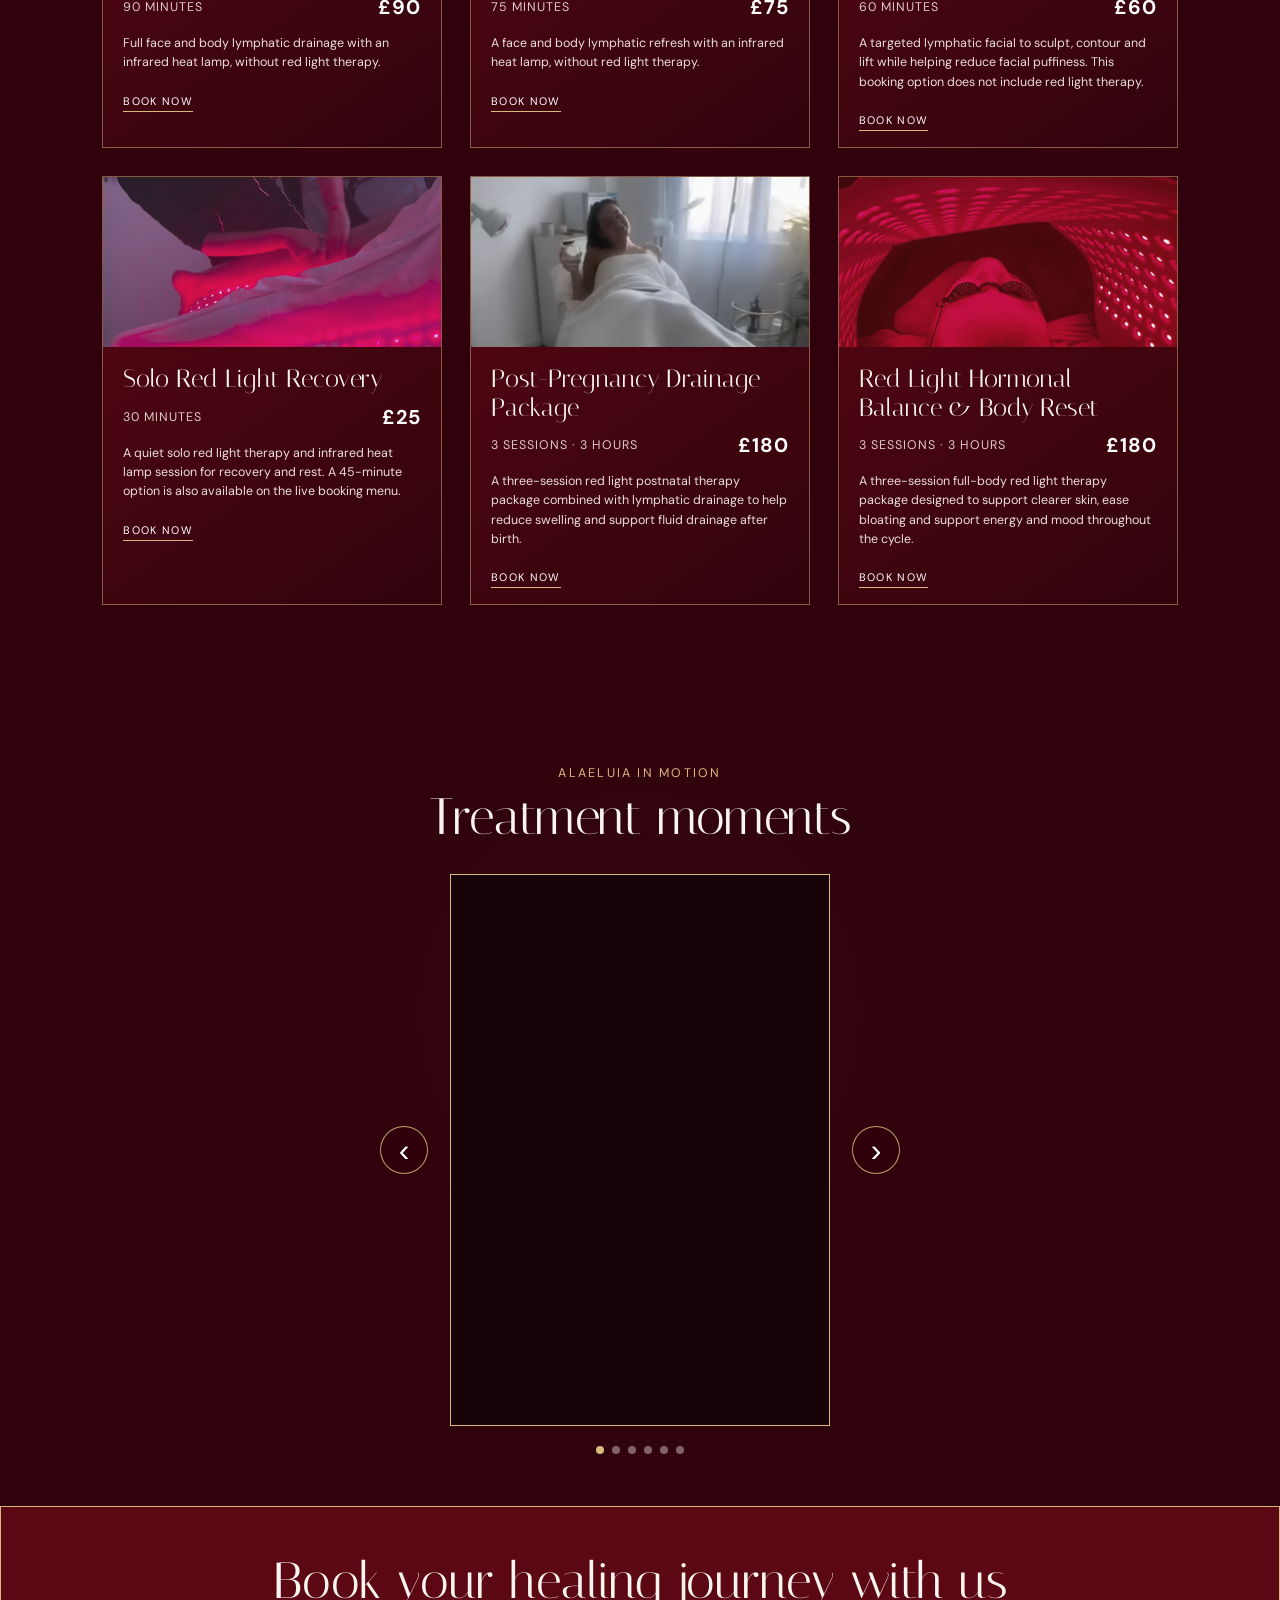
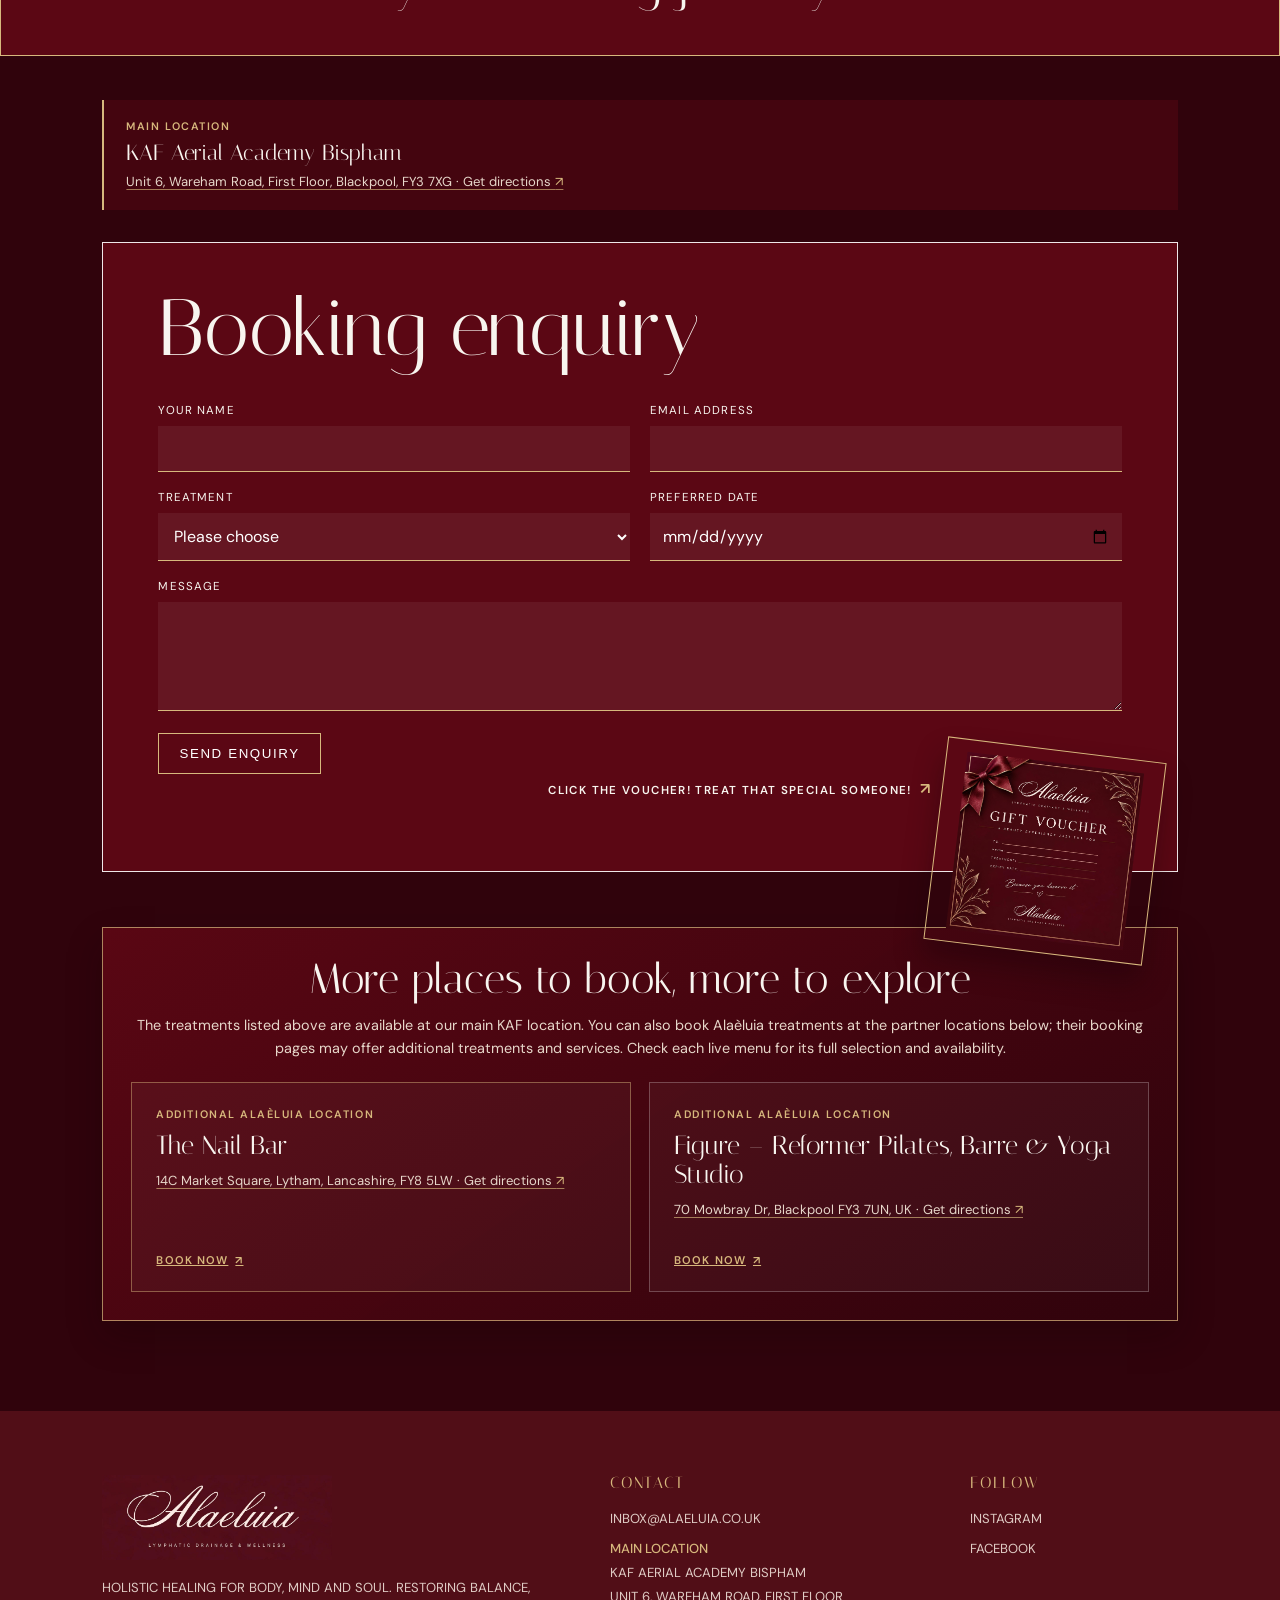
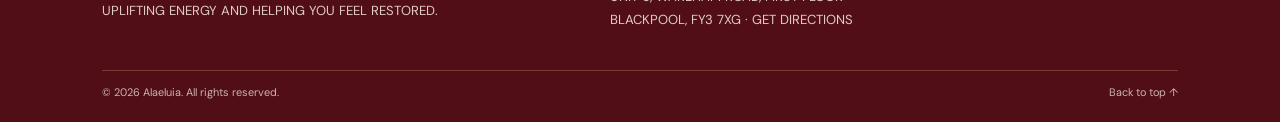
==== commit af6f9ca3: "Remove opening hours from footer Co-authored-by: Copilot <223556219+Copilot@users.noreply.github.com" ====
--- a/index.html
+++ b/index.html
@@ -199,11 +199,6 @@
         <a href="https://www.instagram.com/alaeluia/" target="_blank" rel="noopener noreferrer">Instagram</a>
         <a href="https://www.facebook.com/profile.php?id=61587055676961" target="_blank" rel="noopener noreferrer">Facebook</a>
       </div>
-      <div>
-        <h2>Opening hours</h2>
-        <p>Monday – Saturday<br>10:00am – 7:00pm</p>
-        <p>Sunday · By appointment</p>
-      </div>
     </div>
     <div class="shell footer-bottom"><span>© <span id="footer-year"></span> Alaeluia. All rights reserved.</span><span><a href="#home">Back to top ↑</a></span></div>
   </footer>
--- a/styles.css
+++ b/styles.css
@@ -31,7 +31,7 @@
 .booking-heading h2{font-family:"Italiana",serif}
 .booking form>h3{font-family:"Italiana",serif;text-transform:none}
 footer{height:auto;min-height:270px;display:block;padding:4rem 0 1.5rem;border-top:1px solid var(--gold)}
-.footer-grid{display:grid;grid-template-columns:1.5fr 1fr .7fr 1fr;gap:4rem;align-items:start}
+.footer-grid{display:grid;grid-template-columns:1.5fr 1fr .7fr;gap:4rem;align-items:start}
 .footer-brand img{display:block;width:230px;height:auto;max-height:100px;object-fit:contain;margin-bottom:1rem}
 .footer-grid h2{font:400 1rem/1 "Italiana",serif;text-transform:uppercase;color:var(--gold);margin:0 0 1rem;letter-spacing:.08em}
 .footer-grid p,.footer-grid a{font-family:"DM Sans",sans-serif;font-size:.82rem;line-height:1.8;color:#dfcbc4;text-decoration:none}
